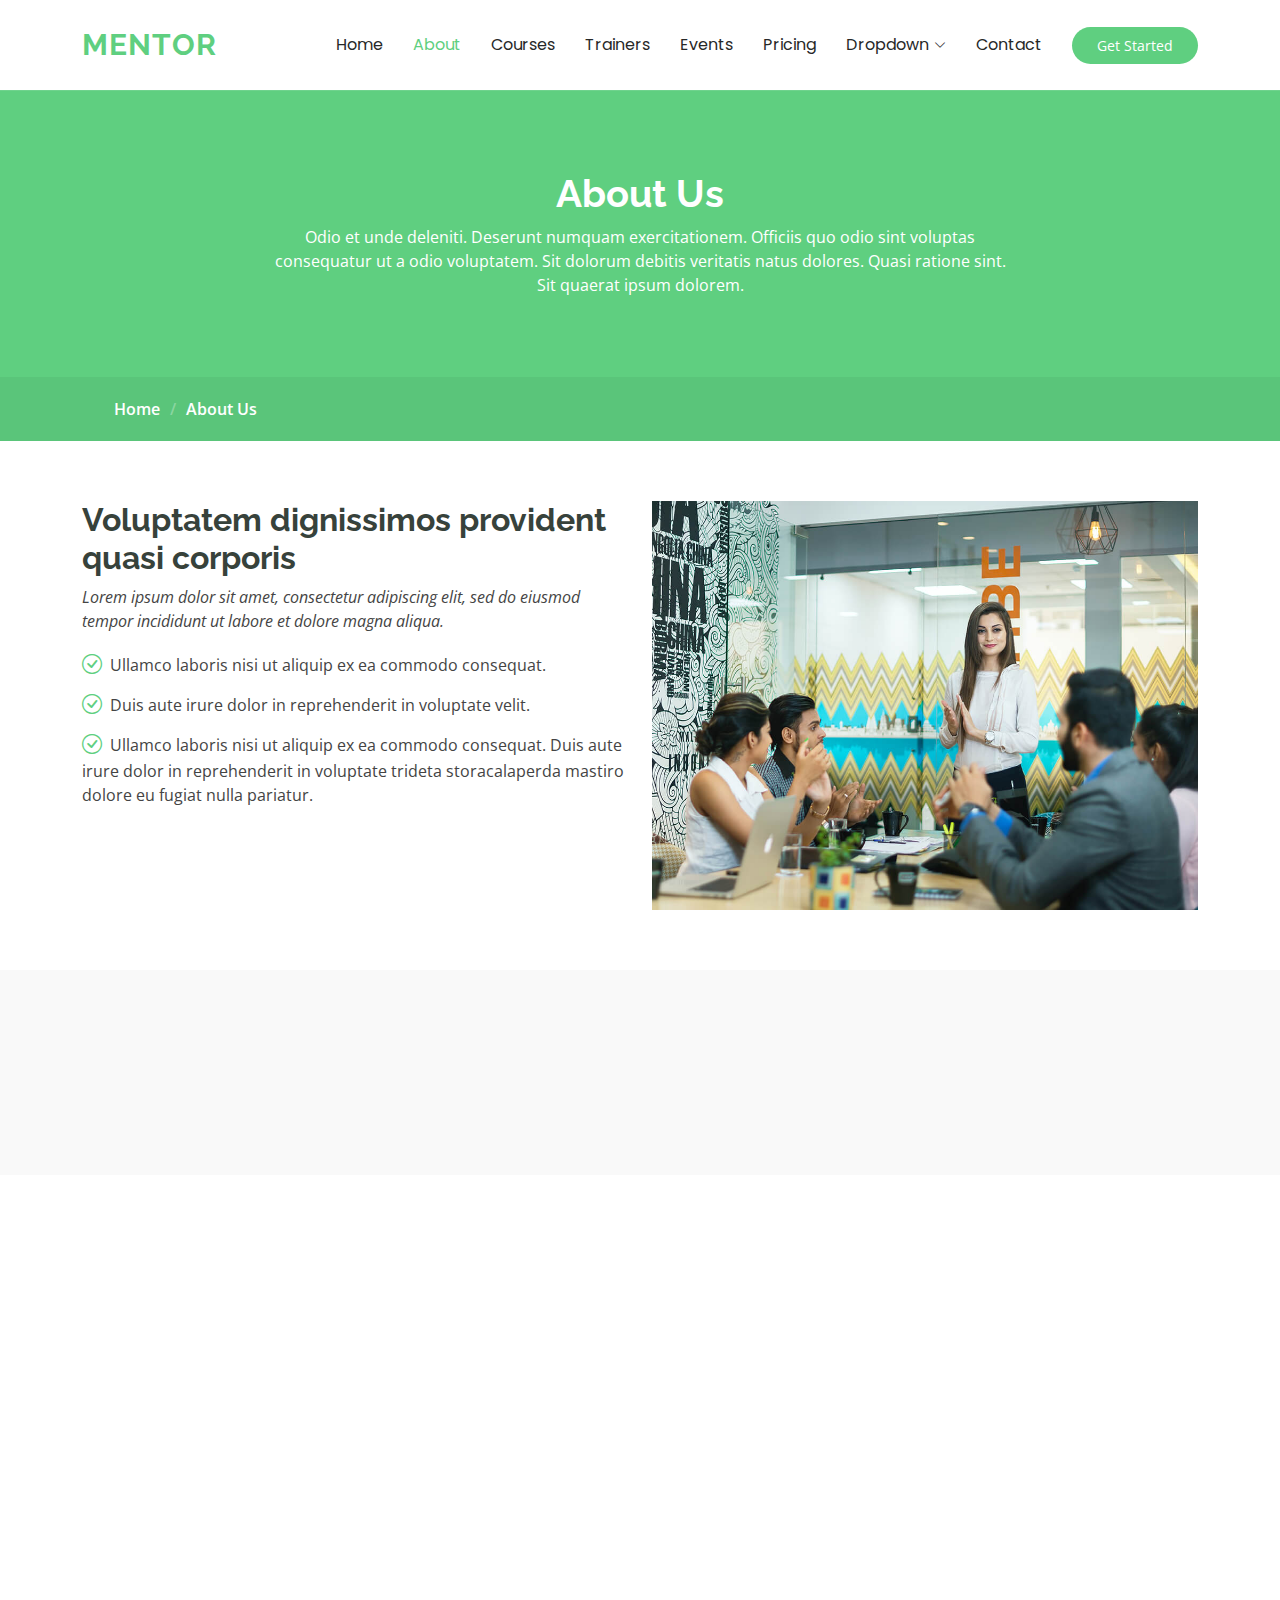
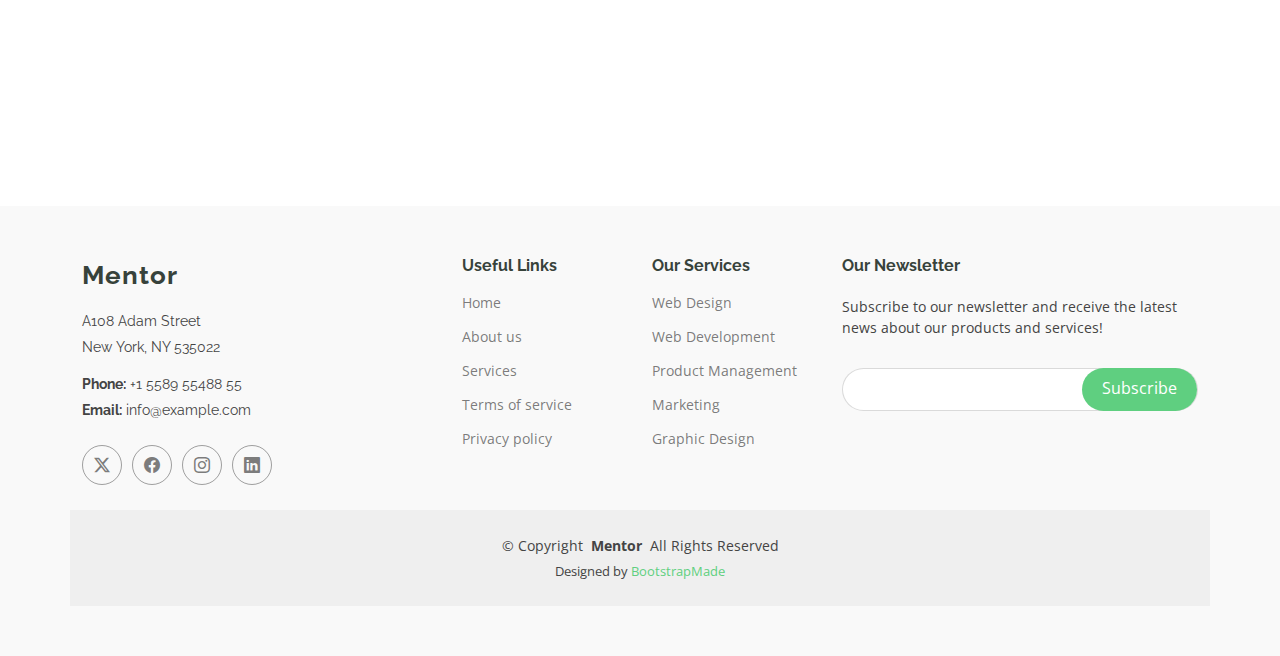
==== about.html @ 0a482356 "Merge pull request #1 from uditbaliyan/main" ====
<!DOCTYPE html>
<html lang="en">

<head>
  <meta charset="utf-8">
  <meta content="width=device-width, initial-scale=1.0" name="viewport">
  <title>About - Mentor Bootstrap Template</title>
  <meta name="description" content="">
  <meta name="keywords" content="">

  <!-- Favicons -->
  <link href="assets/img/favicon.png" rel="icon">
  <link href="assets/img/apple-touch-icon.png" rel="apple-touch-icon">

  <!-- Fonts -->
  <link href="https://fonts.googleapis.com" rel="preconnect">
  <link href="https://fonts.gstatic.com" rel="preconnect" crossorigin>
  <link href="https://fonts.googleapis.com/css2?family=Open+Sans:ital,wght@0,300;0,400;0,500;0,600;0,700;0,800;1,300;1,400;1,500;1,600;1,700;1,800&family=Poppins:ital,wght@0,100;0,200;0,300;0,400;0,500;0,600;0,700;0,800;0,900;1,100;1,200;1,300;1,400;1,500;1,600;1,700;1,800;1,900&family=Raleway:ital,wght@0,100;0,200;0,300;0,400;0,500;0,600;0,700;0,800;0,900;1,100;1,200;1,300;1,400;1,500;1,600;1,700;1,800;1,900&display=swap" rel="stylesheet">

  <!-- Vendor CSS Files -->
  <link href="assets/vendor/bootstrap/css/bootstrap.min.css" rel="stylesheet">
  <link href="assets/vendor/bootstrap-icons/bootstrap-icons.css" rel="stylesheet">
  <link href="assets/vendor/aos/aos.css" rel="stylesheet">
  <link href="assets/vendor/glightbox/css/glightbox.min.css" rel="stylesheet">
  <link href="assets/vendor/swiper/swiper-bundle.min.css" rel="stylesheet">

  <!-- Main CSS File -->
  <link href="assets/css/main.css" rel="stylesheet">

  <!-- =======================================================
  * Template Name: Mentor
  * Template URL: https://bootstrapmade.com/mentor-free-education-bootstrap-theme/
  * Updated: Aug 07 2024 with Bootstrap v5.3.3
  * Author: BootstrapMade.com
  * License: https://bootstrapmade.com/license/
  ======================================================== -->
</head>

<body class="about-page">

  <header id="header" class="header d-flex align-items-center sticky-top">
    <div class="container-fluid container-xl position-relative d-flex align-items-center">

      <a href="index.html" class="logo d-flex align-items-center me-auto">
        <!-- Uncomment the line below if you also wish to use an image logo -->
        <!-- <img src="assets/img/logo.png" alt=""> -->
        <h1 class="sitename">Mentor</h1>
      </a>

      <nav id="navmenu" class="navmenu">
        <ul>
          <li><a href="index.html">Home<br></a></li>
          <li><a href="about.html" class="active">About</a></li>
          <li><a href="courses.html">Courses</a></li>
          <li><a href="trainers.html">Trainers</a></li>
          <li><a href="events.html">Events</a></li>
          <li><a href="pricing.html">Pricing</a></li>
          <li class="dropdown"><a href="#"><span>Dropdown</span> <i class="bi bi-chevron-down toggle-dropdown"></i></a>
            <ul>
              <li><a href="#">Dropdown 1</a></li>
              <li class="dropdown"><a href="#"><span>Deep Dropdown</span> <i class="bi bi-chevron-down toggle-dropdown"></i></a>
                <ul>
                  <li><a href="#">Deep Dropdown 1</a></li>
                  <li><a href="#">Deep Dropdown 2</a></li>
                  <li><a href="#">Deep Dropdown 3</a></li>
                  <li><a href="#">Deep Dropdown 4</a></li>
                  <li><a href="#">Deep Dropdown 5</a></li>
                </ul>
              </li>
              <li><a href="#">Dropdown 2</a></li>
              <li><a href="#">Dropdown 3</a></li>
              <li><a href="#">Dropdown 4</a></li>
            </ul>
          </li>
          <li><a href="contact.html">Contact</a></li>
        </ul>
        <i class="mobile-nav-toggle d-xl-none bi bi-list"></i>
      </nav>

      <a class="btn-getstarted" href="courses.html">Get Started</a>

    </div>
  </header>

  <main class="main">

    <!-- Page Title -->
    <div class="page-title" data-aos="fade">
      <div class="heading">
        <div class="container">
          <div class="row d-flex justify-content-center text-center">
            <div class="col-lg-8">
              <h1>About Us<br></h1>
              <p class="mb-0">Odio et unde deleniti. Deserunt numquam exercitationem. Officiis quo odio sint voluptas consequatur ut a odio voluptatem. Sit dolorum debitis veritatis natus dolores. Quasi ratione sint. Sit quaerat ipsum dolorem.</p>
            </div>
          </div>
        </div>
      </div>
      <nav class="breadcrumbs">
        <div class="container">
          <ol>
            <li><a href="index.html">Home</a></li>
            <li class="current">About Us<br></li>
          </ol>
        </div>
      </nav>
    </div><!-- End Page Title -->

    <!-- About Us Section -->
    <section id="about-us" class="section about-us">

      <div class="container">

        <div class="row gy-4">

          <div class="col-lg-6 order-1 order-lg-2" data-aos="fade-up" data-aos-delay="100">
            <img src="assets/img/about-2.jpg" class="img-fluid" alt="">
          </div>

          <div class="col-lg-6 order-2 order-lg-1 content" data-aos="fade-up" data-aos-delay="200">
            <h3>Voluptatem dignissimos provident quasi corporis</h3>
            <p class="fst-italic">
              Lorem ipsum dolor sit amet, consectetur adipiscing elit, sed do eiusmod tempor incididunt ut labore et dolore
              magna aliqua.
            </p>
            <ul>
              <li><i class="bi bi-check-circle"></i> <span>Ullamco laboris nisi ut aliquip ex ea commodo consequat.</span></li>
              <li><i class="bi bi-check-circle"></i> <span>Duis aute irure dolor in reprehenderit in voluptate velit.</span></li>
              <li><i class="bi bi-check-circle"></i> <span>Ullamco laboris nisi ut aliquip ex ea commodo consequat. Duis aute irure dolor in reprehenderit in voluptate trideta storacalaperda mastiro dolore eu fugiat nulla pariatur.</span></li>
            </ul>
          </div>

        </div>

      </div>

    </section><!-- /About Us Section -->

    <!-- Counts Section -->
    <section id="counts" class="section counts light-background">

      <div class="container" data-aos="fade-up" data-aos-delay="100">

        <div class="row gy-4">

          <div class="col-lg-3 col-md-6">
            <div class="stats-item text-center w-100 h-100">
              <span data-purecounter-start="0" data-purecounter-end="1232" data-purecounter-duration="1" class="purecounter"></span>
              <p>Students</p>
            </div>
          </div><!-- End Stats Item -->

          <div class="col-lg-3 col-md-6">
            <div class="stats-item text-center w-100 h-100">
              <span data-purecounter-start="0" data-purecounter-end="64" data-purecounter-duration="1" class="purecounter"></span>
              <p>Courses</p>
            </div>
          </div><!-- End Stats Item -->

          <div class="col-lg-3 col-md-6">
            <div class="stats-item text-center w-100 h-100">
              <span data-purecounter-start="0" data-purecounter-end="42" data-purecounter-duration="1" class="purecounter"></span>
              <p>Events</p>
            </div>
          </div><!-- End Stats Item -->

          <div class="col-lg-3 col-md-6">
            <div class="stats-item text-center w-100 h-100">
              <span data-purecounter-start="0" data-purecounter-end="24" data-purecounter-duration="1" class="purecounter"></span>
              <p>Trainers</p>
            </div>
          </div><!-- End Stats Item -->

        </div>

      </div>

    </section><!-- /Counts Section -->

    <!-- Testimonials Section -->
    <section id="testimonials" class="testimonials section">

      <!-- Section Title -->
      <div class="container section-title" data-aos="fade-up">
        <h2>Testimonials</h2>
        <p>What are they saying</p>
      </div><!-- End Section Title -->

      <div class="container" data-aos="fade-up" data-aos-delay="100">

        <div class="swiper init-swiper">
          <script type="application/json" class="swiper-config">
            {
              "loop": true,
              "speed": 600,
              "autoplay": {
                "delay": 5000
              },
              "slidesPerView": "auto",
              "pagination": {
                "el": ".swiper-pagination",
                "type": "bullets",
                "clickable": true
              },
              "breakpoints": {
                "320": {
                  "slidesPerView": 1,
                  "spaceBetween": 40
                },
                "1200": {
                  "slidesPerView": 2,
                  "spaceBetween": 20
                }
              }
            }
          </script>
          <div class="swiper-wrapper">

            <div class="swiper-slide">
              <div class="testimonial-wrap">
                <div class="testimonial-item">
                  <img src="assets/img/testimonials/testimonials-1.jpg" class="testimonial-img" alt="">
                  <h3>Saul Goodman</h3>
                  <h4>Ceo &amp; Founder</h4>
                  <div class="stars">
                    <i class="bi bi-star-fill"></i><i class="bi bi-star-fill"></i><i class="bi bi-star-fill"></i><i class="bi bi-star-fill"></i><i class="bi bi-star-fill"></i>
                  </div>
                  <p>
                    <i class="bi bi-quote quote-icon-left"></i>
                    <span>Proin iaculis purus consequat sem cure digni ssim donec porttitora entum suscipit rhoncus. Accusantium quam, ultricies eget id, aliquam eget nibh et. Maecen aliquam, risus at semper.</span>
                    <i class="bi bi-quote quote-icon-right"></i>
                  </p>
                </div>
              </div>
            </div><!-- End testimonial item -->

            <div class="swiper-slide">
              <div class="testimonial-wrap">
                <div class="testimonial-item">
                  <img src="assets/img/testimonials/testimonials-2.jpg" class="testimonial-img" alt="">
                  <h3>Sara Wilsson</h3>
                  <h4>Designer</h4>
                  <div class="stars">
                    <i class="bi bi-star-fill"></i><i class="bi bi-star-fill"></i><i class="bi bi-star-fill"></i><i class="bi bi-star-fill"></i><i class="bi bi-star-fill"></i>
                  </div>
                  <p>
                    <i class="bi bi-quote quote-icon-left"></i>
                    <span>Export tempor illum tamen malis malis eram quae irure esse labore quem cillum quid cillum eram malis quorum velit fore eram velit sunt aliqua noster fugiat irure amet legam anim culpa.</span>
                    <i class="bi bi-quote quote-icon-right"></i>
                  </p>
                </div>
              </div>
            </div><!-- End testimonial item -->

            <div class="swiper-slide">
              <div class="testimonial-wrap">
                <div class="testimonial-item">
                  <img src="assets/img/testimonials/testimonials-3.jpg" class="testimonial-img" alt="">
                  <h3>Jena Karlis</h3>
                  <h4>Store Owner</h4>
                  <div class="stars">
                    <i class="bi bi-star-fill"></i><i class="bi bi-star-fill"></i><i class="bi bi-star-fill"></i><i class="bi bi-star-fill"></i><i class="bi bi-star-fill"></i>
                  </div>
                  <p>
                    <i class="bi bi-quote quote-icon-left"></i>
                    <span>Enim nisi quem export duis labore cillum quae magna enim sint quorum nulla quem veniam duis minim tempor labore quem eram duis noster aute amet eram fore quis sint minim.</span>
                    <i class="bi bi-quote quote-icon-right"></i>
                  </p>
                </div>
              </div>
            </div><!-- End testimonial item -->

            <div class="swiper-slide">
              <div class="testimonial-wrap">
                <div class="testimonial-item">
                  <img src="assets/img/testimonials/testimonials-4.jpg" class="testimonial-img" alt="">
                  <h3>Matt Brandon</h3>
                  <h4>Freelancer</h4>
                  <div class="stars">
                    <i class="bi bi-star-fill"></i><i class="bi bi-star-fill"></i><i class="bi bi-star-fill"></i><i class="bi bi-star-fill"></i><i class="bi bi-star-fill"></i>
                  </div>
                  <p>
                    <i class="bi bi-quote quote-icon-left"></i>
                    <span>Fugiat enim eram quae cillum dolore dolor amet nulla culpa multos export minim fugiat minim velit minim dolor enim duis veniam ipsum anim magna sunt elit fore quem dolore labore illum veniam.</span>
                    <i class="bi bi-quote quote-icon-right"></i>
                  </p>
                </div>
              </div>
            </div><!-- End testimonial item -->

            <div class="swiper-slide">
              <div class="testimonial-wrap">
                <div class="testimonial-item">
                  <img src="assets/img/testimonials/testimonials-5.jpg" class="testimonial-img" alt="">
                  <h3>John Larson</h3>
                  <h4>Entrepreneur</h4>
                  <div class="stars">
                    <i class="bi bi-star-fill"></i><i class="bi bi-star-fill"></i><i class="bi bi-star-fill"></i><i class="bi bi-star-fill"></i><i class="bi bi-star-fill"></i>
                  </div>
                  <p>
                    <i class="bi bi-quote quote-icon-left"></i>
                    <span>Quis quorum aliqua sint quem legam fore sunt eram irure aliqua veniam tempor noster veniam enim culpa labore duis sunt culpa nulla illum cillum fugiat legam esse veniam culpa fore nisi cillum quid.</span>
                    <i class="bi bi-quote quote-icon-right"></i>
                  </p>
                </div>
              </div>
            </div><!-- End testimonial item -->

          </div>
          <div class="swiper-pagination"></div>
        </div>

      </div>

    </section><!-- /Testimonials Section -->

  </main>

  <footer id="footer" class="footer position-relative light-background">

    <div class="container footer-top">
      <div class="row gy-4">
        <div class="col-lg-4 col-md-6 footer-about">
          <a href="index.html" class="logo d-flex align-items-center">
            <span class="sitename">Mentor</span>
          </a>
          <div class="footer-contact pt-3">
            <p>A108 Adam Street</p>
            <p>New York, NY 535022</p>
            <p class="mt-3"><strong>Phone:</strong> <span>+1 5589 55488 55</span></p>
            <p><strong>Email:</strong> <span>info@example.com</span></p>
          </div>
          <div class="social-links d-flex mt-4">
            <a href=""><i class="bi bi-twitter-x"></i></a>
            <a href=""><i class="bi bi-facebook"></i></a>
            <a href=""><i class="bi bi-instagram"></i></a>
            <a href=""><i class="bi bi-linkedin"></i></a>
          </div>
        </div>

        <div class="col-lg-2 col-md-3 footer-links">
          <h4>Useful Links</h4>
          <ul>
            <li><a href="#">Home</a></li>
            <li><a href="#">About us</a></li>
            <li><a href="#">Services</a></li>
            <li><a href="#">Terms of service</a></li>
            <li><a href="#">Privacy policy</a></li>
          </ul>
        </div>

        <div class="col-lg-2 col-md-3 footer-links">
          <h4>Our Services</h4>
          <ul>
            <li><a href="#">Web Design</a></li>
            <li><a href="#">Web Development</a></li>
            <li><a href="#">Product Management</a></li>
            <li><a href="#">Marketing</a></li>
            <li><a href="#">Graphic Design</a></li>
          </ul>
        </div>

        <div class="col-lg-4 col-md-12 footer-newsletter">
          <h4>Our Newsletter</h4>
          <p>Subscribe to our newsletter and receive the latest news about our products and services!</p>
          <form action="forms/newsletter.php" method="post" class="php-email-form">
            <div class="newsletter-form"><input type="email" name="email"><input type="submit" value="Subscribe"></div>
            <div class="loading">Loading</div>
            <div class="error-message"></div>
            <div class="sent-message">Your subscription request has been sent. Thank you!</div>
          </form>
        </div>

      </div>
    </div>

    <div class="container copyright text-center mt-4">
      <p>© <span>Copyright</span> <strong class="px-1 sitename">Mentor</strong> <span>All Rights Reserved</span></p>
      <div class="credits">
        <!-- All the links in the footer should remain intact. -->
        <!-- You can delete the links only if you've purchased the pro version. -->
        <!-- Licensing information: https://bootstrapmade.com/license/ -->
        <!-- Purchase the pro version with working PHP/AJAX contact form: [buy-url] -->
        Designed by <a href="https://bootstrapmade.com/">BootstrapMade</a>
      </div>
    </div>

  </footer>

  <!-- Scroll Top -->
  <a href="#" id="scroll-top" class="scroll-top d-flex align-items-center justify-content-center"><i class="bi bi-arrow-up-short"></i></a>

  <!-- Preloader -->
  <div id="preloader"></div>

  <!-- Vendor JS Files -->
  <script src="assets/vendor/bootstrap/js/bootstrap.bundle.min.js"></script>
  <script src="assets/vendor/php-email-form/validate.js"></script>
  <script src="assets/vendor/aos/aos.js"></script>
  <script src="assets/vendor/glightbox/js/glightbox.min.js"></script>
  <script src="assets/vendor/purecounter/purecounter_vanilla.js"></script>
  <script src="assets/vendor/swiper/swiper-bundle.min.js"></script>

  <!-- Main JS File -->
  <script src="assets/js/main.js"></script>

</body>

</html>
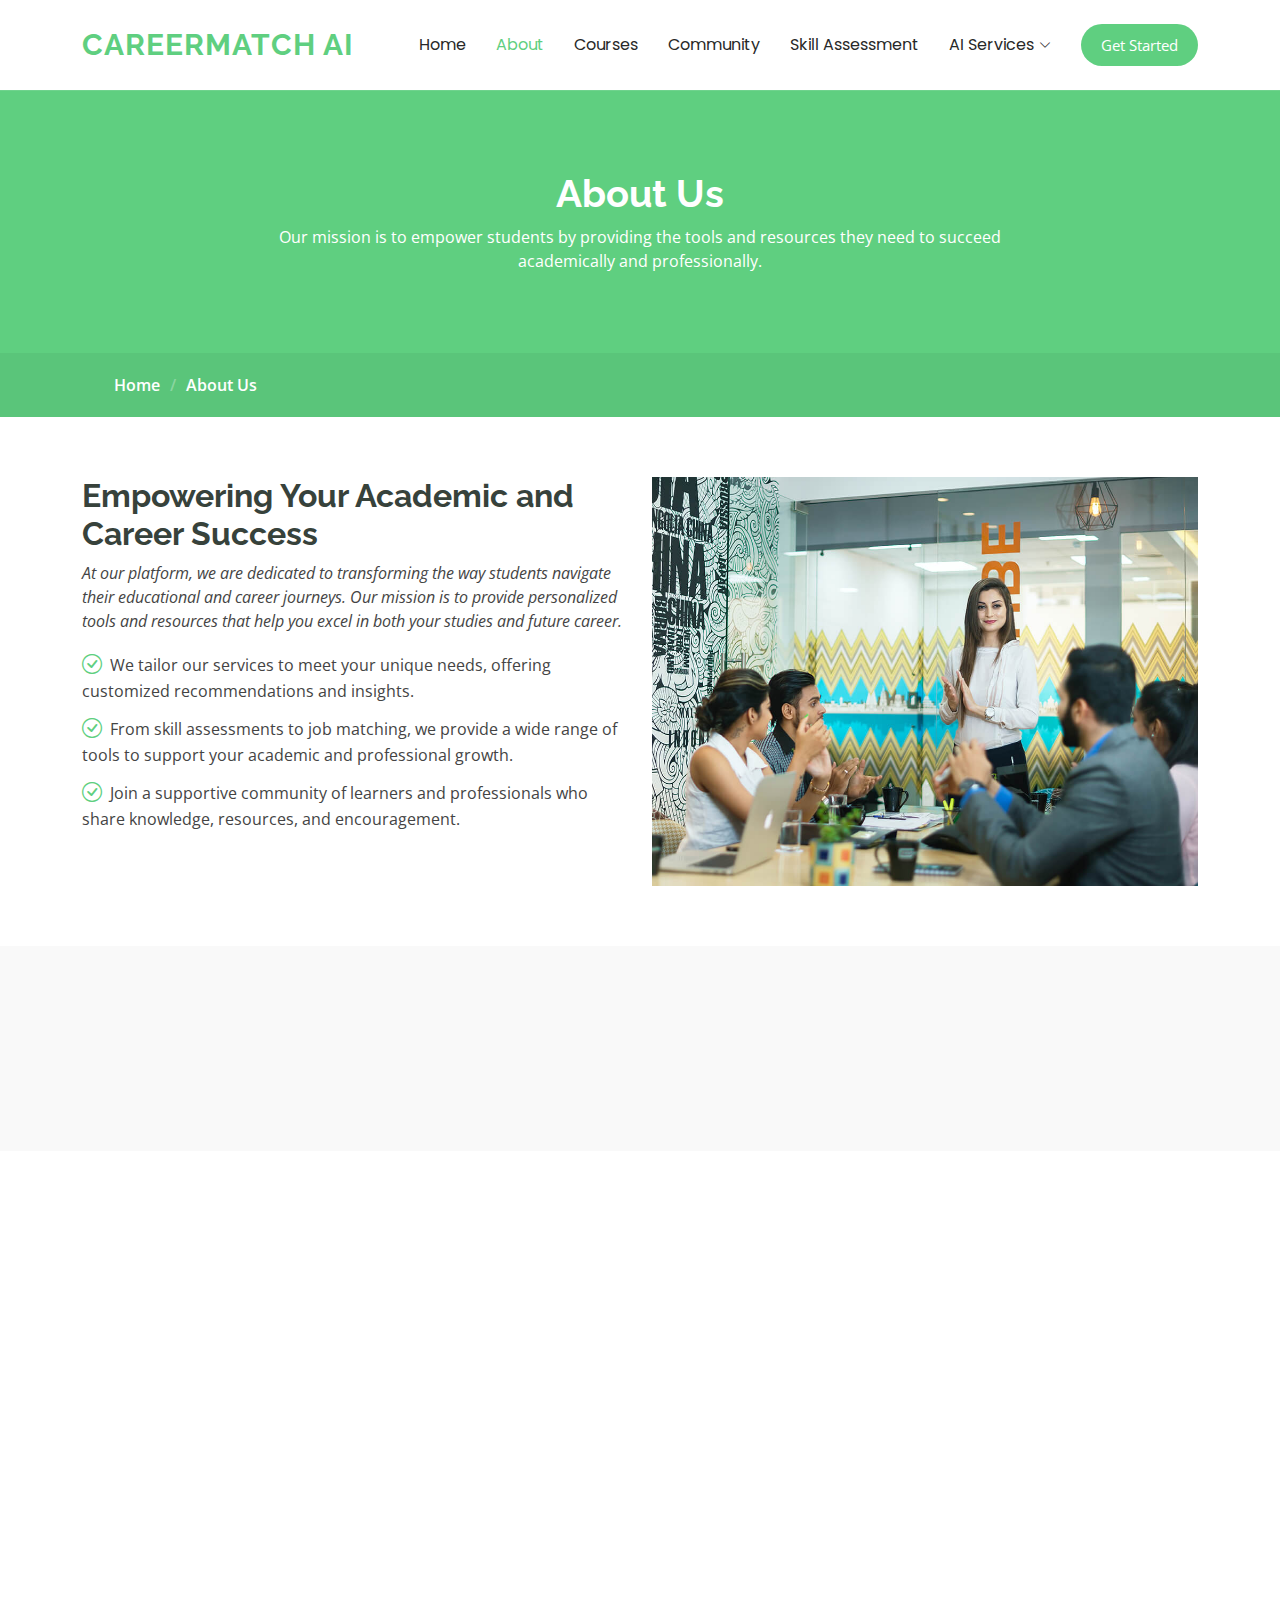
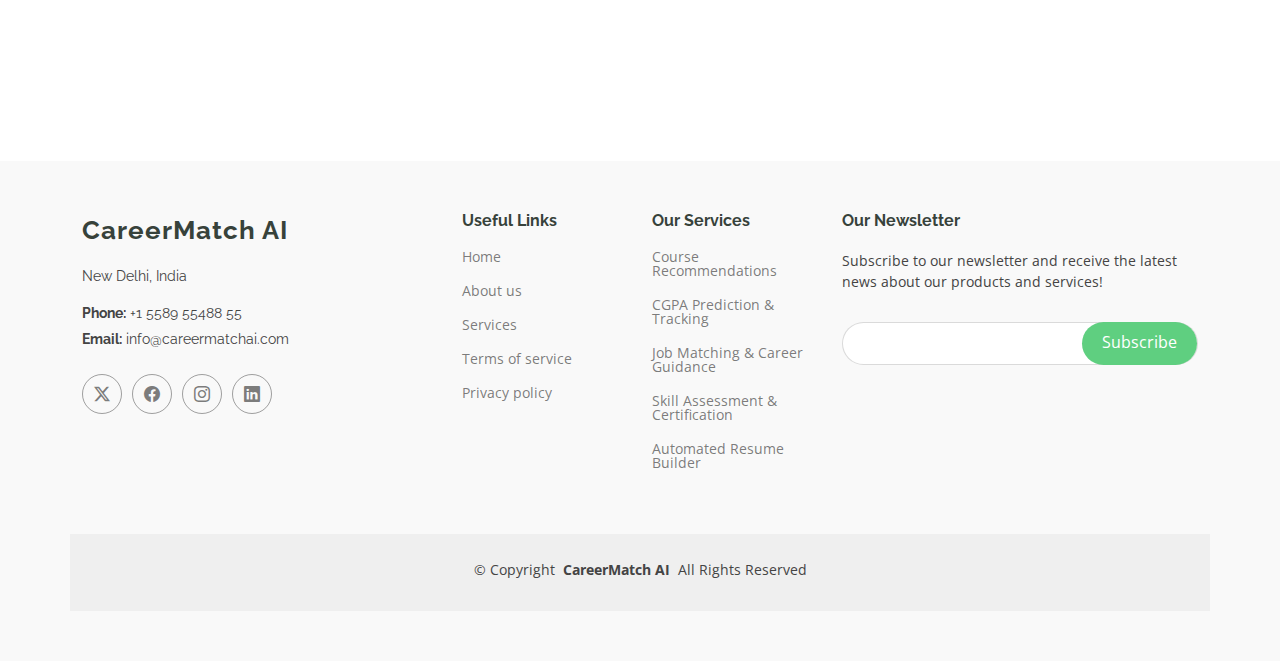
==== commit 7007887c: "Update about.html" ====
--- a/about.html
+++ b/about.html
@@ -4,12 +4,12 @@
 <head>
   <meta charset="utf-8">
   <meta content="width=device-width, initial-scale=1.0" name="viewport">
-  <title>About - Mentor Bootstrap Template</title>
+  <title>About - CareerMatch AI</title>
   <meta name="description" content="">
   <meta name="keywords" content="">
 
   <!-- Favicons -->
-  <link href="assets/img/favicon.png" rel="icon">
+  <link href="assets/img/c_logo.png" rel="icon">
   <link href="assets/img/apple-touch-icon.png" rel="apple-touch-icon">
 
   <!-- Fonts -->
@@ -44,7 +44,7 @@
       <a href="index.html" class="logo d-flex align-items-center me-auto">
         <!-- Uncomment the line below if you also wish to use an image logo -->
         <!-- <img src="assets/img/logo.png" alt=""> -->
-        <h1 class="sitename">Mentor</h1>
+        <h1 class="sitename">CareerMatch AI</h1>
       </a>
 
       <nav id="navmenu" class="navmenu">
@@ -52,32 +52,24 @@
           <li><a href="index.html">Home<br></a></li>
           <li><a href="about.html" class="active">About</a></li>
           <li><a href="courses.html">Courses</a></li>
-          <li><a href="trainers.html">Trainers</a></li>
-          <li><a href="events.html">Events</a></li>
-          <li><a href="pricing.html">Pricing</a></li>
-          <li class="dropdown"><a href="#"><span>Dropdown</span> <i class="bi bi-chevron-down toggle-dropdown"></i></a>
+          <li><a href="trainers.html">Community</a></li>
+          <li><a href="contact.html">Skill Assessment</a></li>
+          <!-- <li><a href="events.html">Roadmaps</a></li> -->
+          <li class="dropdown"><a href="#"><span>AI Services</span> <i class="bi bi-chevron-down toggle-dropdown"></i></a>
             <ul>
-              <li><a href="#">Dropdown 1</a></li>
-              <li class="dropdown"><a href="#"><span>Deep Dropdown</span> <i class="bi bi-chevron-down toggle-dropdown"></i></a>
-                <ul>
-                  <li><a href="#">Deep Dropdown 1</a></li>
-                  <li><a href="#">Deep Dropdown 2</a></li>
-                  <li><a href="#">Deep Dropdown 3</a></li>
-                  <li><a href="#">Deep Dropdown 4</a></li>
-                  <li><a href="#">Deep Dropdown 5</a></li>
-                </ul>
-              </li>
-              <li><a href="#">Dropdown 2</a></li>
-              <li><a href="#">Dropdown 3</a></li>
-              <li><a href="#">Dropdown 4</a></li>
+              <li><a href="#">Course Recommendations</a></li>
+              <li><a href="#">Job Recommendations</a></li>
+              <li><a href="#">Roadmap building</a></li>
+              <li><a href="#">Skill Assessment</a></li>
+              <li><a href="resume.html">Resume Building</a></li>
             </ul>
           </li>
-          <li><a href="contact.html">Contact</a></li>
+          
         </ul>
         <i class="mobile-nav-toggle d-xl-none bi bi-list"></i>
       </nav>
 
-      <a class="btn-getstarted" href="courses.html">Get Started</a>
+      <a class="btn-getstarted" href="signin.html">Get Started</a>
 
     </div>
   </header>
@@ -91,7 +83,7 @@
           <div class="row d-flex justify-content-center text-center">
             <div class="col-lg-8">
               <h1>About Us<br></h1>
-              <p class="mb-0">Odio et unde deleniti. Deserunt numquam exercitationem. Officiis quo odio sint voluptas consequatur ut a odio voluptatem. Sit dolorum debitis veritatis natus dolores. Quasi ratione sint. Sit quaerat ipsum dolorem.</p>
+              <p class="mb-0">Our mission is to empower students by providing the tools and resources they need to succeed academically and professionally.</p>
             </div>
           </div>
         </div>
@@ -118,15 +110,14 @@
           </div>
 
           <div class="col-lg-6 order-2 order-lg-1 content" data-aos="fade-up" data-aos-delay="200">
-            <h3>Voluptatem dignissimos provident quasi corporis</h3>
+            <h3>Empowering Your Academic and Career Success</h3>
             <p class="fst-italic">
-              Lorem ipsum dolor sit amet, consectetur adipiscing elit, sed do eiusmod tempor incididunt ut labore et dolore
-              magna aliqua.
+              At our platform, we are dedicated to transforming the way students navigate their educational and career journeys. Our mission is to provide personalized tools and resources that help you excel in both your studies and future career.
             </p>
             <ul>
-              <li><i class="bi bi-check-circle"></i> <span>Ullamco laboris nisi ut aliquip ex ea commodo consequat.</span></li>
-              <li><i class="bi bi-check-circle"></i> <span>Duis aute irure dolor in reprehenderit in voluptate velit.</span></li>
-              <li><i class="bi bi-check-circle"></i> <span>Ullamco laboris nisi ut aliquip ex ea commodo consequat. Duis aute irure dolor in reprehenderit in voluptate trideta storacalaperda mastiro dolore eu fugiat nulla pariatur.</span></li>
+              <li><i class="bi bi-check-circle"></i> <span> We tailor our services to meet your unique needs, offering customized recommendations and insights.</span></li>
+              <li><i class="bi bi-check-circle"></i> <span>From skill assessments to job matching, we provide a wide range of tools to support your academic and professional growth.</span></li>
+              <li><i class="bi bi-check-circle"></i> <span>Join a supportive community of learners and professionals who share knowledge, resources, and encouragement.</span></li>
             </ul>
           </div>
 
@@ -221,13 +212,12 @@
                 <div class="testimonial-item">
                   <img src="assets/img/testimonials/testimonials-1.jpg" class="testimonial-img" alt="">
                   <h3>Saul Goodman</h3>
-                  <h4>Ceo &amp; Founder</h4>
-                  <div class="stars">
-                    <i class="bi bi-star-fill"></i><i class="bi bi-star-fill"></i><i class="bi bi-star-fill"></i><i class="bi bi-star-fill"></i><i class="bi bi-star-fill"></i>
-                  </div>
-                  <p>
-                    <i class="bi bi-quote quote-icon-left"></i>
-                    <span>Proin iaculis purus consequat sem cure digni ssim donec porttitora entum suscipit rhoncus. Accusantium quam, ultricies eget id, aliquam eget nibh et. Maecen aliquam, risus at semper.</span>
+                  <div class="stars">
+                    <i class="bi bi-star-fill"></i><i class="bi bi-star-fill"></i><i class="bi bi-star-fill"></i><i class="bi bi-star-fill"></i><i class="bi bi-star-fill"></i>
+                  </div>
+                  <p>
+                    <i class="bi bi-quote quote-icon-left"></i>
+                    <span>This platform has transformed the way I approach my studies. The personalized course recommendations are spot on!</span>
                     <i class="bi bi-quote quote-icon-right"></i>
                   </p>
                 </div>
@@ -239,13 +229,12 @@
                 <div class="testimonial-item">
                   <img src="assets/img/testimonials/testimonials-2.jpg" class="testimonial-img" alt="">
                   <h3>Sara Wilsson</h3>
-                  <h4>Designer</h4>
-                  <div class="stars">
-                    <i class="bi bi-star-fill"></i><i class="bi bi-star-fill"></i><i class="bi bi-star-fill"></i><i class="bi bi-star-fill"></i><i class="bi bi-star-fill"></i>
-                  </div>
-                  <p>
-                    <i class="bi bi-quote quote-icon-left"></i>
-                    <span>Export tempor illum tamen malis malis eram quae irure esse labore quem cillum quid cillum eram malis quorum velit fore eram velit sunt aliqua noster fugiat irure amet legam anim culpa.</span>
+                  <div class="stars">
+                    <i class="bi bi-star-fill"></i><i class="bi bi-star-fill"></i><i class="bi bi-star-fill"></i><i class="bi bi-star-fill"></i><i class="bi bi-star-fill"></i>
+                  </div>
+                  <p>
+                    <i class="bi bi-quote quote-icon-left"></i>
+                    <span>The skill assessments helped me identify areas where I needed improvement, and the certifications boosted my resume.</span>
                     <i class="bi bi-quote quote-icon-right"></i>
                   </p>
                 </div>
@@ -257,13 +246,12 @@
                 <div class="testimonial-item">
                   <img src="assets/img/testimonials/testimonials-3.jpg" class="testimonial-img" alt="">
                   <h3>Jena Karlis</h3>
-                  <h4>Store Owner</h4>
-                  <div class="stars">
-                    <i class="bi bi-star-fill"></i><i class="bi bi-star-fill"></i><i class="bi bi-star-fill"></i><i class="bi bi-star-fill"></i><i class="bi bi-star-fill"></i>
-                  </div>
-                  <p>
-                    <i class="bi bi-quote quote-icon-left"></i>
-                    <span>Enim nisi quem export duis labore cillum quae magna enim sint quorum nulla quem veniam duis minim tempor labore quem eram duis noster aute amet eram fore quis sint minim.</span>
+                  <div class="stars">
+                    <i class="bi bi-star-fill"></i><i class="bi bi-star-fill"></i><i class="bi bi-star-fill"></i><i class="bi bi-star-fill"></i><i class="bi bi-star-fill"></i>
+                  </div>
+                  <p>
+                    <i class="bi bi-quote quote-icon-left"></i>
+                    <span>Thanks to the job recommendations, I landed my dream internship even before graduation!</span>
                     <i class="bi bi-quote quote-icon-right"></i>
                   </p>
                 </div>
@@ -275,13 +263,12 @@
                 <div class="testimonial-item">
                   <img src="assets/img/testimonials/testimonials-4.jpg" class="testimonial-img" alt="">
                   <h3>Matt Brandon</h3>
-                  <h4>Freelancer</h4>
-                  <div class="stars">
-                    <i class="bi bi-star-fill"></i><i class="bi bi-star-fill"></i><i class="bi bi-star-fill"></i><i class="bi bi-star-fill"></i><i class="bi bi-star-fill"></i>
-                  </div>
-                  <p>
-                    <i class="bi bi-quote quote-icon-left"></i>
-                    <span>Fugiat enim eram quae cillum dolore dolor amet nulla culpa multos export minim fugiat minim velit minim dolor enim duis veniam ipsum anim magna sunt elit fore quem dolore labore illum veniam.</span>
+                  <div class="stars">
+                    <i class="bi bi-star-fill"></i><i class="bi bi-star-fill"></i><i class="bi bi-star-fill"></i><i class="bi bi-star-fill"></i><i class="bi bi-star-fill"></i>
+                  </div>
+                  <p>
+                    <i class="bi bi-quote quote-icon-left"></i>
+                    <span>The CGPA tracking feature has been a game-changer for me. I can now plan my studies better and stay on top of my goals.</span>
                     <i class="bi bi-quote quote-icon-right"></i>
                   </p>
                 </div>
@@ -293,13 +280,12 @@
                 <div class="testimonial-item">
                   <img src="assets/img/testimonials/testimonials-5.jpg" class="testimonial-img" alt="">
                   <h3>John Larson</h3>
-                  <h4>Entrepreneur</h4>
-                  <div class="stars">
-                    <i class="bi bi-star-fill"></i><i class="bi bi-star-fill"></i><i class="bi bi-star-fill"></i><i class="bi bi-star-fill"></i><i class="bi bi-star-fill"></i>
-                  </div>
-                  <p>
-                    <i class="bi bi-quote quote-icon-left"></i>
-                    <span>Quis quorum aliqua sint quem legam fore sunt eram irure aliqua veniam tempor noster veniam enim culpa labore duis sunt culpa nulla illum cillum fugiat legam esse veniam culpa fore nisi cillum quid.</span>
+                  <div class="stars">
+                    <i class="bi bi-star-fill"></i><i class="bi bi-star-fill"></i><i class="bi bi-star-fill"></i><i class="bi bi-star-fill"></i><i class="bi bi-star-fill"></i>
+                  </div>
+                  <p>
+                    <i class="bi bi-quote quote-icon-left"></i>
+                    <span>The personalized course recommendations helped me discover classes that perfectly aligned with my career aspirations. I feel more confident about my future now.</span>
                     <i class="bi bi-quote quote-icon-right"></i>
                   </p>
                 </div>
@@ -322,13 +308,12 @@
       <div class="row gy-4">
         <div class="col-lg-4 col-md-6 footer-about">
           <a href="index.html" class="logo d-flex align-items-center">
-            <span class="sitename">Mentor</span>
+            <span class="sitename">CareerMatch AI</span>
           </a>
           <div class="footer-contact pt-3">
-            <p>A108 Adam Street</p>
-            <p>New York, NY 535022</p>
+            <p>New Delhi, India</p>
             <p class="mt-3"><strong>Phone:</strong> <span>+1 5589 55488 55</span></p>
-            <p><strong>Email:</strong> <span>info@example.com</span></p>
+            <p><strong>Email:</strong> <span>info@careermatchai.com</span></p>
           </div>
           <div class="social-links d-flex mt-4">
             <a href=""><i class="bi bi-twitter-x"></i></a>
@@ -352,11 +337,11 @@
         <div class="col-lg-2 col-md-3 footer-links">
           <h4>Our Services</h4>
           <ul>
-            <li><a href="#">Web Design</a></li>
-            <li><a href="#">Web Development</a></li>
-            <li><a href="#">Product Management</a></li>
-            <li><a href="#">Marketing</a></li>
-            <li><a href="#">Graphic Design</a></li>
+            <li><a href="#">Course Recommendations</a></li>
+            <li><a href="#">CGPA Prediction & Tracking</a></li>
+            <li><a href="#">Job Matching & Career Guidance</a></li>
+            <li><a href="#">Skill Assessment & Certification</a></li>
+            <li><a href="#">Automated Resume Builder</a></li>
           </ul>
         </div>
 
@@ -375,13 +360,13 @@
     </div>
 
     <div class="container copyright text-center mt-4">
-      <p>© <span>Copyright</span> <strong class="px-1 sitename">Mentor</strong> <span>All Rights Reserved</span></p>
+      <p>© <span>Copyright</span> <strong class="px-1 sitename">CareerMatch AI</strong> <span>All Rights Reserved</span></p>
       <div class="credits">
         <!-- All the links in the footer should remain intact. -->
         <!-- You can delete the links only if you've purchased the pro version. -->
         <!-- Licensing information: https://bootstrapmade.com/license/ -->
         <!-- Purchase the pro version with working PHP/AJAX contact form: [buy-url] -->
-        Designed by <a href="https://bootstrapmade.com/">BootstrapMade</a>
+        
       </div>
     </div>
 
@@ -406,4 +391,4 @@
 
 </body>
 
-</html>+</html>
--- a/assets/css/main.css
+++ b/assets/css/main.css
@@ -251,8 +251,8 @@
 .header .btn-getstarted:focus {
   color: var(--contrast-color);
   background: var(--accent-color);
-  font-size: 14px;
-  padding: 8px 25px;
+  font-size: 15px;
+  padding: 10px 20px;
   margin: 0 0 0 30px;
   border-radius: 50px;
   transition: 0.3s;
@@ -271,8 +271,8 @@
 
   .header .btn-getstarted {
     order: 2;
-    margin: 0 15px 0 0;
-    padding: 6px 15px;
+    margin: 0 10px 0 0;
+    padding: 4px 8px;
   }
 
   .header .navmenu {
